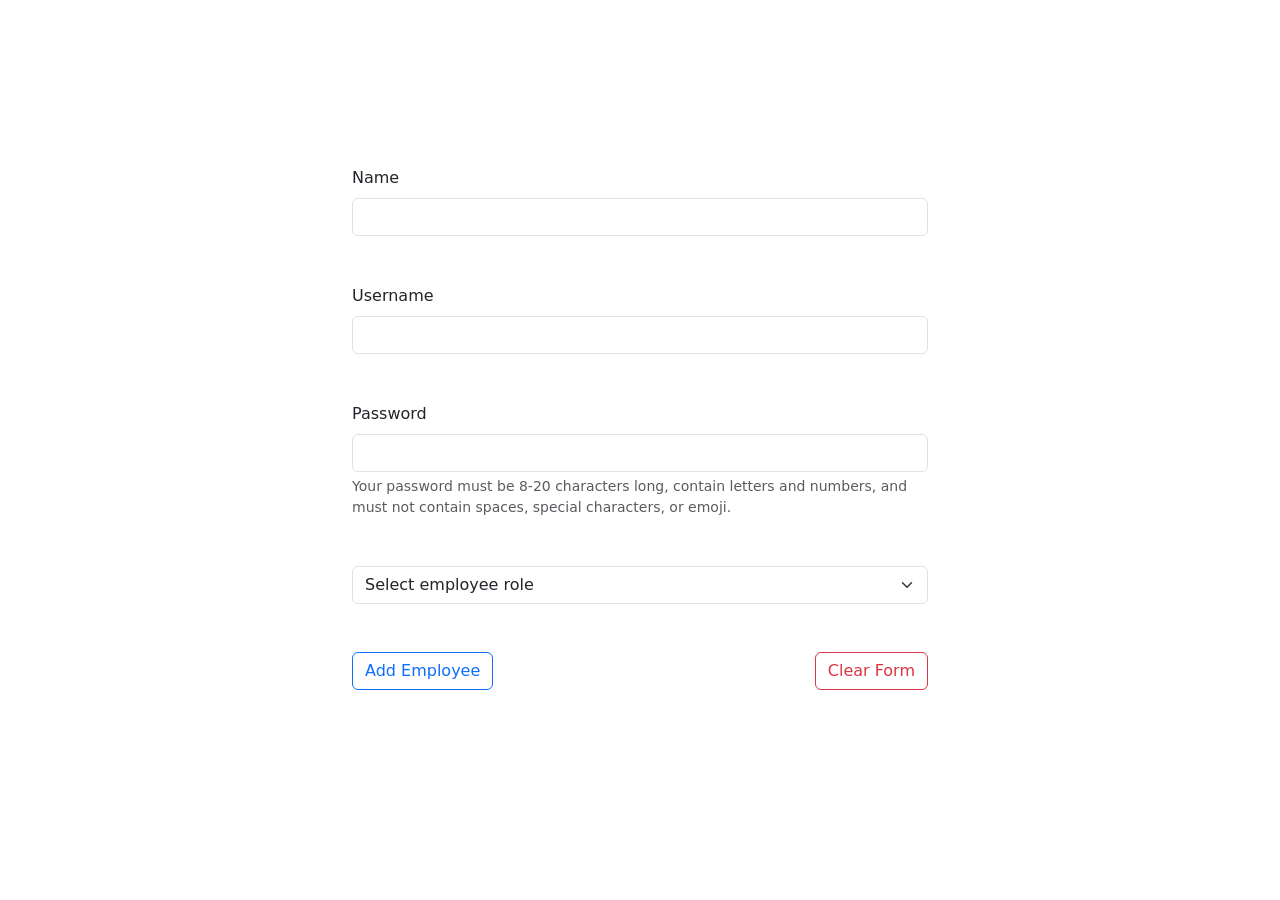
==== new_employee/index.html @ 3e2d4cfc "Create newEmployee form with Bootstrap" ====
<!DOCTYPE html>
<html lang="en">
<head>
    <meta charset="UTF-8">
    <meta name="viewport" content="width=device-width, initial-scale=1.0">
    <link href="https://cdn.jsdelivr.net/npm/bootstrap@5.3.8/dist/css/bootstrap.min.css" rel="stylesheet" integrity="sha384-sRIl4kxILFvY47J16cr9ZwB07vP4J8+LH7qKQnuqkuIAvNWLzeN8tE5YBujZqJLB" crossorigin="anonymous">
    <script src="https://cdn.jsdelivr.net/npm/bootstrap@5.3.8/dist/js/bootstrap.bundle.min.js" integrity="sha384-FKyoEForCGlyvwx9Hj09JcYn3nv7wiPVlz7YYwJrWVcXK/BmnVDxM+D2scQbITxI" crossorigin="anonymous"></script>
    <link rel="stylesheet" href="style.css">
    <script src="script.js"></script>
    <title>HMRS | Add New Employee</title>
</head>
<body>
    <header class="header">
        <div class="image"
    </header>
    <section class="newEmployeeForm">
        <div class="nameWrapper">
            <label for="inputName" class="form-label">Name</label>
            <input type="text" id="inputName" class="form-control">
        </div>
        <div class="usernameWrapper">
            <label for="inputUsername" class="form-label">Username</label>
            <input type="text" id="inputUsername" class="form-control">
        </div>
        <div class="password_wrapper">
            <label for="inputPassword5" class="form-label">Password</label>
            <input type="password" id="inputPassword5" class="form-control" aria-describedby="passwordHelpBlock">
            <div id="passwordHelpBlock" class="form-text">
                Your password must be 8-20 characters long, contain letters and numbers, and must not contain spaces, special characters, or emoji.
            </div>
        </div>
        <div class="employeeRoleWrapper">
            <select class="form-select" aria-label="Default select example">
                <option selected>Select employee role</option>
                <option value="1">Manager</option>
                <option value="2">Reciptionist</option>
            </select>
        </div>
        <div class="buttonWrapper">
            <button type="button" class="btn btn-outline-primary">Add Employee</button>
            <button type="button" class="btn btn-outline-danger">Clear Form</button>
        </div>
    </section>
</body>
</html>
---- new_employee/style.css ----
body{
    display: flex;
    flex-direction: column;
    justify-content: center;
    align-items: center;
}

.newEmployeeForm{
    height: 95vh;
    width: 50vw;
    padding: 2rem;
    display: flex;
    flex-direction: column;
    justify-content: center;
    gap: 3rem;
}

.buttonWrapper{
    display: flex;
    justify-content: space-between;
    flex-wrap: wrap;
    gap: 1rem;
}
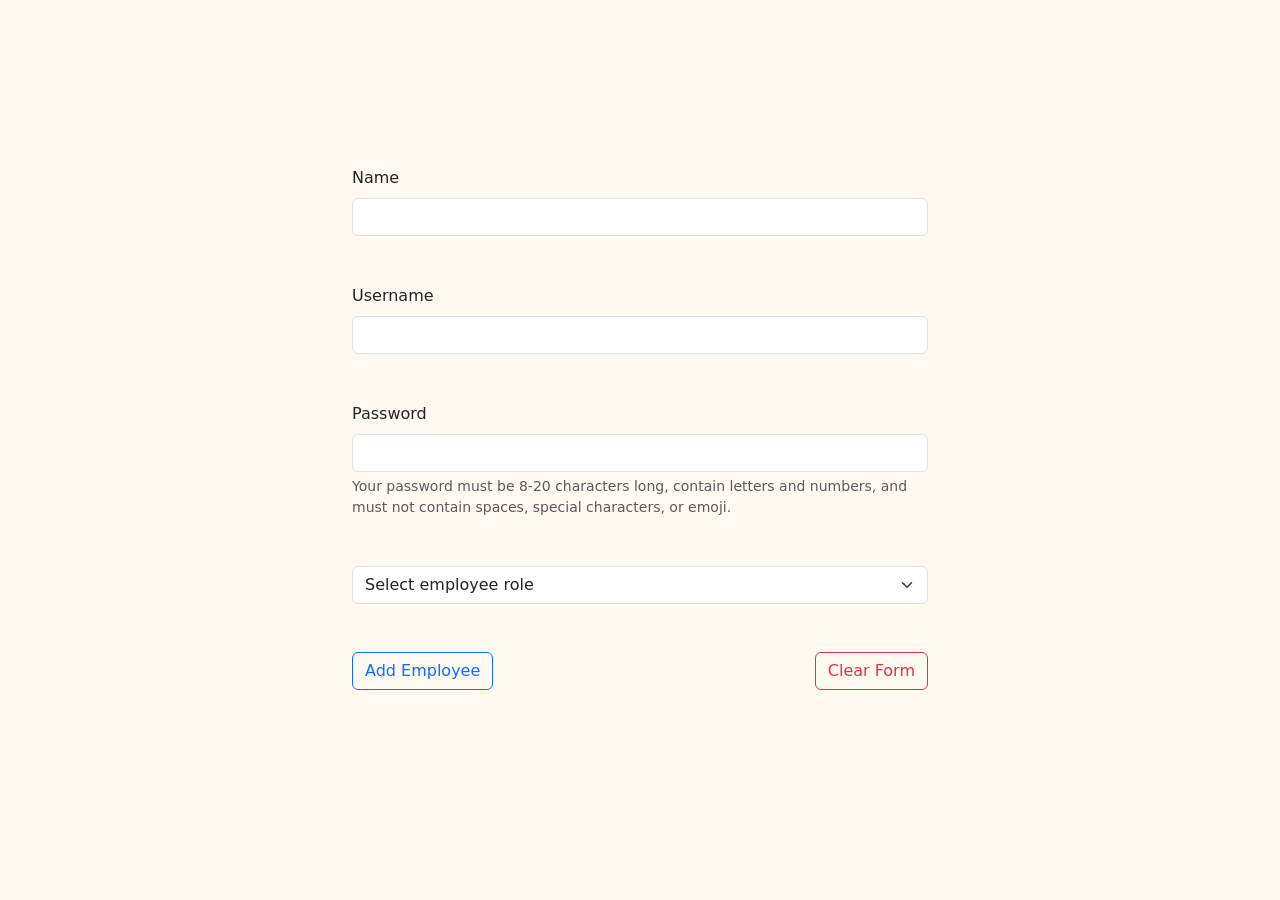
==== commit ec443219: "Add favicon to new employee" ====
--- a/new_employee/index.html
+++ b/new_employee/index.html
@@ -3,6 +3,7 @@
 <head>
     <meta charset="UTF-8">
     <meta name="viewport" content="width=device-width, initial-scale=1.0">
+    <link rel="icon" type="image/x-icon" href="../img/logo.png">
     <link href="https://cdn.jsdelivr.net/npm/bootstrap@5.3.8/dist/css/bootstrap.min.css" rel="stylesheet" integrity="sha384-sRIl4kxILFvY47J16cr9ZwB07vP4J8+LH7qKQnuqkuIAvNWLzeN8tE5YBujZqJLB" crossorigin="anonymous">
     <script src="https://cdn.jsdelivr.net/npm/bootstrap@5.3.8/dist/js/bootstrap.bundle.min.js" integrity="sha384-FKyoEForCGlyvwx9Hj09JcYn3nv7wiPVlz7YYwJrWVcXK/BmnVDxM+D2scQbITxI" crossorigin="anonymous"></script>
     <link rel="stylesheet" href="style.css">
--- a/new_employee/style.css
+++ b/new_employee/style.css
@@ -1,3 +1,8 @@
+html,
+body{
+    background-color: #fff9f1;
+}
+
 body{
     display: flex;
     flex-direction: column;
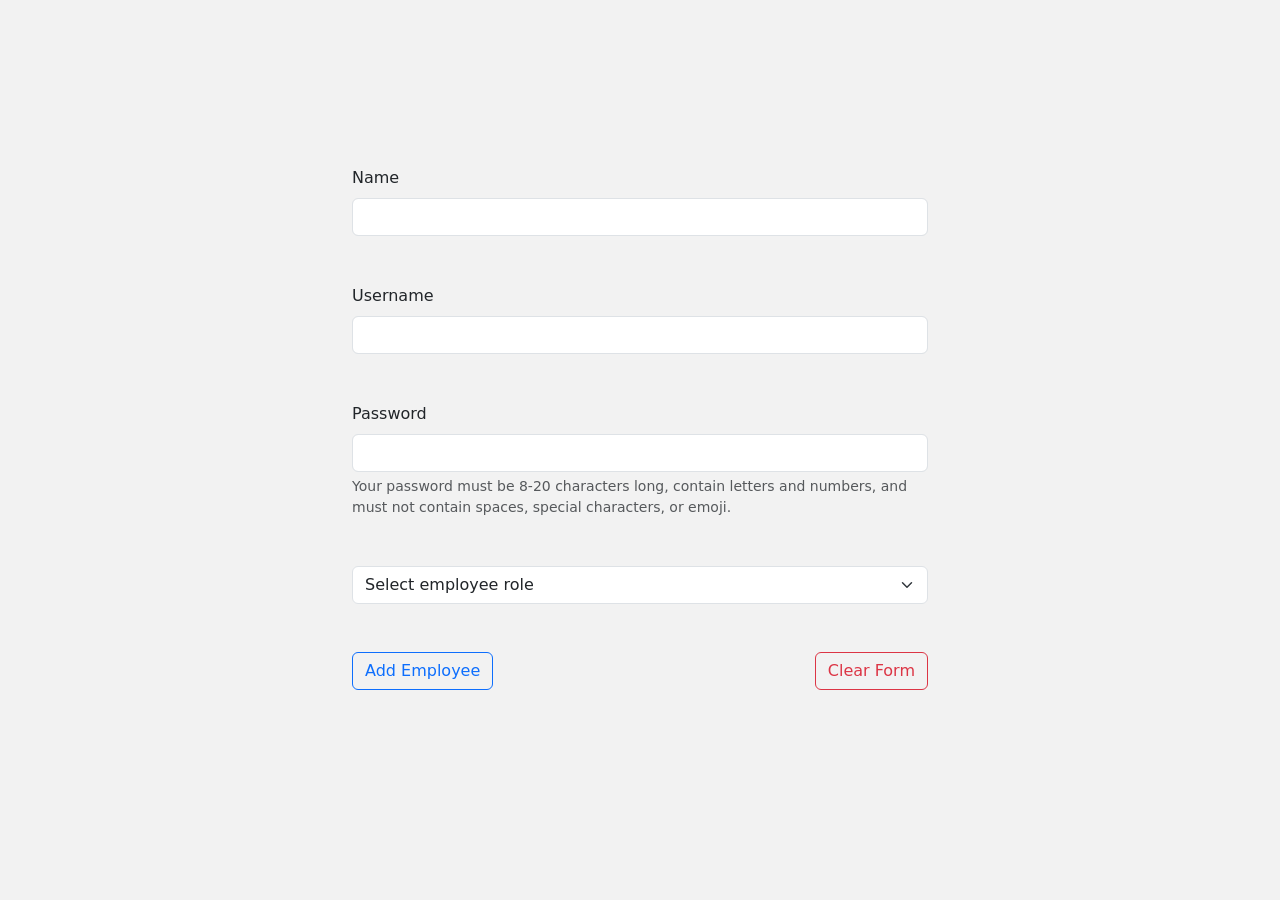
==== commit dde03202: "Fix Body background-color issue" ====
--- a/new_employee/index.html
+++ b/new_employee/index.html
@@ -10,10 +10,7 @@
     <script src="script.js"></script>
     <title>HMRS | Add New Employee</title>
 </head>
-<body>
-    <header class="header">
-        <div class="image"
-    </header>
+<body id="newFormHtmlBody">
     <section class="newEmployeeForm">
         <div class="nameWrapper">
             <label for="inputName" class="form-label">Name</label>
--- a/new_employee/style.css
+++ b/new_employee/style.css
@@ -1,6 +1,11 @@
 html,
 body{
-    background-color: #fff9f1;
+    margin: 0;
+    background-color: #f2f2f2;
+}
+
+#newFormHtmlBody{
+    background-color: #f2f2f2;
 }
 
 body{
